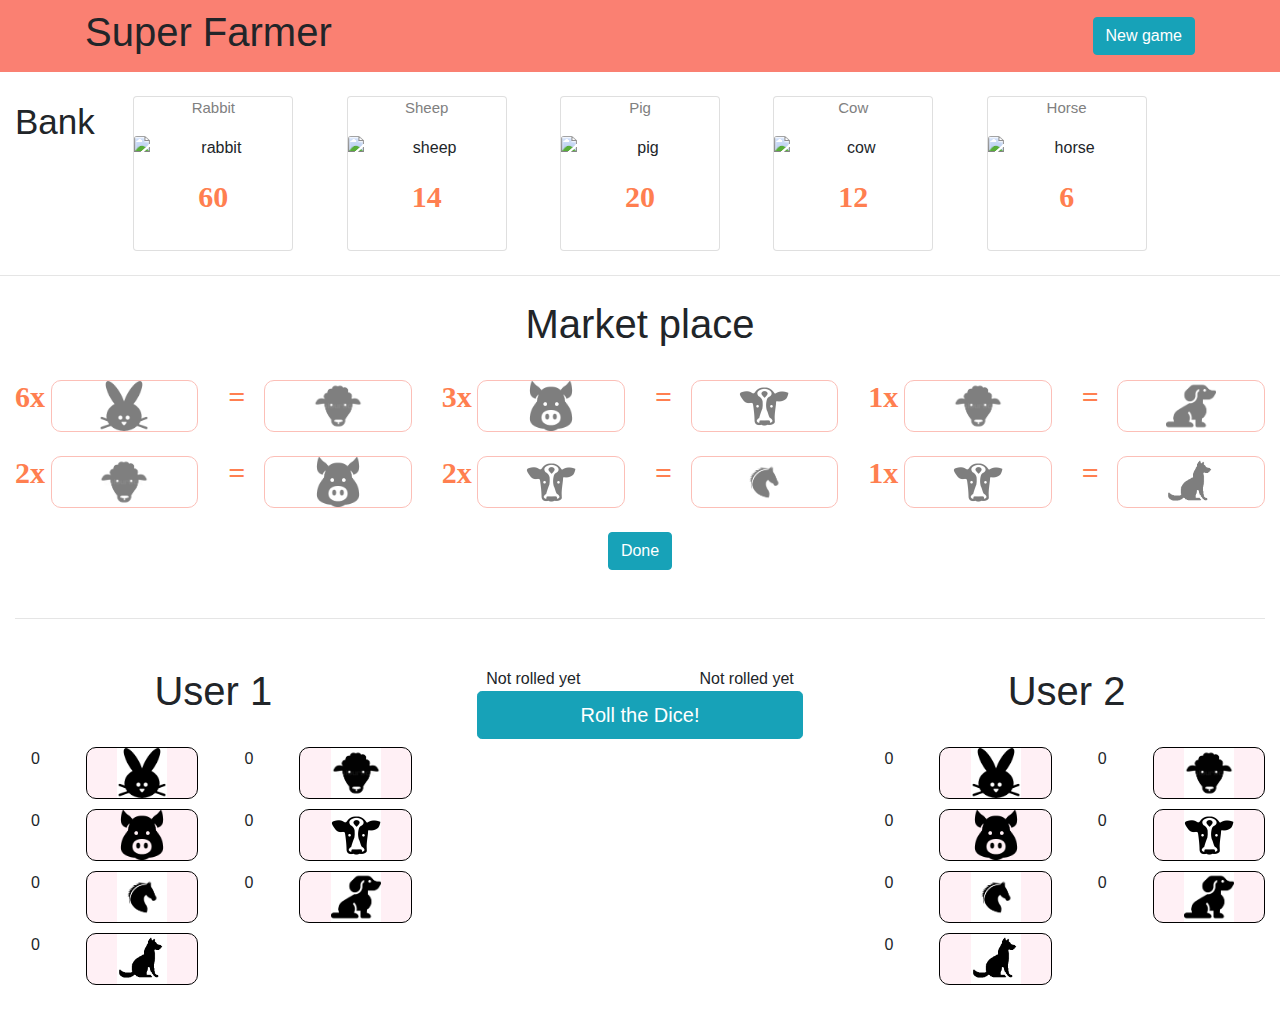
==== templates/game.html @ fa52f886 "rabbit NaN" ====
<!DOCTYPE html>
<html lang="en">
<head>
    <meta charset="UTF-8">
    <meta name="viewport" content="width=device-width, initial-scale=1, shrink-to-fit=no">

    <title>Super Farmer</title>
    <link rel="stylesheet" href="/static/css/style.css">
    <link rel="stylesheet" href="https://stackpath.bootstrapcdn.com/bootstrap/4.3.1/css/bootstrap.min.css" integrity="sha384-ggOyR0iXCbMQv3Xipma34MD+dH/1fQ784/j6cY/iJTQUOhcWr7x9JvoRxT2MZw1T" crossorigin="anonymous">
    <link rel="stylesheet" href="https://cdnjs.cloudflare.com/ajax/libs/dragula/3.7.2/dragula.min.css" />
    <script src='https://cdnjs.cloudflare.com/ajax/libs/dragula/3.7.2/dragula.min.js' defer></script>
    <script src="/static/js/game.js" defer></script>
<!--    <script src="/static/js/game_zs.js" defer></script>-->
</head>

<body>
<nav class="navbar navbar-expand-lg navbar-light sticky-top" style='background-color: salmon'>
    <div class="container">
            <h1>Super Farmer</h1>
            <button id="new-game-button" type="button" class="btn btn-info">New game</button>
    </div>
</nav>

    <br>
    <div class="container-fluid">
    <bank>
        <div class="row padding" align="center">
            <div class="col-lg-1">Bank</div>

            <div class="col-lg-2 col-md-4 col-sm-12">
                <div class="card" style="width: 10rem;">
                    <p class="card-text">Rabbit</p>
                    <img src="static/images/rabbit.png" class="card-img-top" alt="rabbit">
                  <div class="card-body">
                    <p id="bank-rabbit-nr" class="num-text">60</p>
                  </div>
                </div>
            </div>

            <div class="col-lg-2 col-md-4 col-sm-12">
                <div class="card" style="width: 10rem;">
                    <p class="card-text">Sheep</p>
                    <img src="static/images/sheep.png" class="card-img-top" alt="sheep">
                  <div class="card-body">
                    <p id="bank-sheep-nr" class="num-text">14</p>
                  </div>
                </div>
            </div>

            <div class="col-lg-2 col-md-4 col-sm-12">
                <div class="card" style="width: 10rem;">
                    <p class="card-text">Pig</p>
                    <img src="static/images/pig.png" class="card-img-top" alt="pig">
                  <div class="card-body">
                    <p id="bank-pig-nr" class="num-text">20</p>
                  </div>
                </div>
            </div>

            <div class="col-lg-2 col-md-4 col-sm-12">
                <div class="card" style="width: 10rem;">
                    <p class="card-text">Cow</p>
                    <img src="static/images/cow.png" class="card-img-top" alt="cow">
                  <div class="card-body">
                    <p id="bank-cow-nr" class="num-text">12</p>
                  </div>
                </div>
            </div>

            <div class="col-lg-2 col-md-4 col-sm-12">
                <div class="card" style="width: 10rem;">
                    <p class="card-text">Horse</p>
                    <img src="static/images/horse.png" class="card-img-top" alt="horse">
                  <div class="card-body">
                    <p id="bank-horse-nr" class="num-text">6</p>
                  </div>
                </div>
            </div>

            <div class="col-lg-1"></div>

        </div>
    </bank>
    </div>

    <hr class="my-4">

    <div class="container-fluid">
    <market>
        <h1 align="center">Market place</h1>
        <br>

        <div class="row padding" align="center">
            <div class="col-lg-4 col-md-6 col-sm-12">
                <div class="row">
                    <div class="col-1">6x</div>
                    <div class="col-5"><div id="6-rabbits" class="market-animal"><img src="/static/images/rabbit.png" width="50px"></div></div>
                    <div class="col-1">=</div>
                    <div class="col-5 "><div id="1-sheep" class="market-animal"><img src="/static/images/sheep.png" width="50px"></div></div>
                </div>
                <br>
                <div class="row">
                    <div class="col-1">2x</div>
                    <div class="col-5"><div id="2-sheeps" class="market-animal"><img src="/static/images/sheep.png" width="50px"></div></div>
                    <div class="col-1">=</div>
                    <div class="col-5 "><div id="1-pig" class="market-animal"><img src="/static/images/pig.png" width="50px"></div></div>
                </div>
            </div>
            <div class="col-lg-4 col-md-6 col-sm-12">
                <div class="row">
                    <div class="col-1">3x</div>
                    <div class="col-5"><div id="3-pigs" class="market-animal"><img src="/static/images/pig.png" width="50px"></div></div>
                    <div class="col-1">=</div>
                    <div class="col-5 "><div id="1-cow" class="market-animal"><img src="/static/images/cow.png" width="50px"></div></div>
                </div>
                <br>
                <div class="row">
                    <div class="col-1">2x</div>
                    <div class="col-5"><div id="2-cows" class="market-animal"><img src="/static/images/cow.png" width="50px"></div></div>
                    <div class="col-1">=</div>
                    <div class="col-5 "><div id="1-horse" class="market-animal"><img src="/static/images/horse.png" width="50px"></div></div>
                </div>
            </div>
            <div class="col-lg-4 col-md-6 col-sm-12">
                <div class="row">
                    <div class="col-1">1x</div>
                    <div class="col-5"><div id="1-sheep-vs-dog" class="market-animal"><img src="/static/images/sheep.png" width="50px"></div></div>
                    <div class="col-1">=</div>
                    <div class="col-5"><div id="1-small-dog" class="market-animal"><img src="/static/images/small_dog.png" width="50px"></div></div>
                </div>
                <br>
                <div class="row">
                    <div class="col-1">1x</div>
                    <div class="col-5"><div id="1-cow-vs-dog" class="market-animal"><img src="/static/images/cow.png" width="50px"></div></div>
                    <div class="col-1">=</div>
                    <div class="col-5"><div id="1-big-dog" class="market-animal"><img src="/static/images/big_dog.png" width="50px"></div></div>
                </div>
                <br>

            </div>
        </div>
        <div align="center">
            <button id="done-button" type="button" class="btn btn-info user1">Done</button>
        </div>
        <br>
        <hr class="my-4">
    </market>
    </div>

    <br>
    <div class="container-fluid">
    <user-field>
        <div class="row padding" align="center">
            <div class="col-lg-4 col-md-6 col-sm-12">
                <h1 id="user1-name">User 1</h1>
                <br>
                <div class="row">
                    <div class="col-2" id="user1-rabbit">num x</div>
                    <div class="col-4"><div draggable="true" class="own-animal"><img src="/static/images/rabbit.png" width="50px"></div></div>
                    <div class="col-2" id="user1-sheep">num x</div>
                    <div class="col-4"><div draggable="true" class="own-animal"><img src="/static/images/sheep.png" width="50px"></div></div>
                </div>
                <div class="row">
                    <div class="col-2" id="user1-pig">num x</div>
                    <div class="col-4"><div draggable="true" class="own-animal"><img src="/static/images/pig.png" width="50px"></div></div>
                    <div class="col-2" id="user1-cow">num x</div>
                    <div class="col-4"><div draggable="true" class="own-animal"><img src="/static/images/cow.png" width="50px"></div></div>
                </div>
                <div class="row">
                    <div class="col-2" id="user1-horse">num x</div>
                    <div class="col-4"><div draggable="true" class="own-animal"><img src="/static/images/horse.png" width="50px"></div></div>
                    <div class="col-2" id="user1-small-dog">num x</div>
                    <div class="col-4"><div draggable="true" class="own-animal"><img src="/static/images/small_dog.png" width="50px"></div></div>
                </div>
                <div class="row">
                    <div class="col-2" id="user1-big-dog">num x</div>
                    <div class="col-4"><div draggable="true" class="own-animal"><img src="/static/images/big_dog.png" width="50px"></div></div>
                    <div class="col-2"></div>
                    <div class="col-4"></div>
                </div>
            </div>

            <div class="col-lg-4 col-md-6 col-sm-12">
                <div class="row">
                    <div id="dice_img_1" class="col-6">Not rolled yet</div>
                    <div id="dice_img_2" class="col-6">Not rolled yet</div>
                </div>
                <div class="row" align="center">
                    <div class="col-1"></div>
                    <div class="col-10">
                        <button id="dice-button" type="button" class="btn btn-info btn-lg btn-block">Roll the Dice!</button>
                    </div>
                    <div class="col-1"></div>
                </div>
            </div>

            <div class="col-lg-4 col-md-6 col-sm-12">
                <h1 id="user2-name">User 2</h1>
                <br>
                <div class="row">
                    <div class="col-2" id="user2-rabbit">num x</div>
                    <div class="col-4"><div draggable="true" class="own-animal"><img src="/static/images/rabbit.png" width="50px"></div></div>
                    <div class="col-2" id="user2-sheep">num x</div>
                    <div class="col-4"><div draggable="true" class="own-animal"><img src="/static/images/sheep.png" width="50px"></div></div>
                </div>
                <div class="row">
                    <div class="col-2" id="user2-pig">num x</div>
                    <div class="col-4"><div draggable="true" class="own-animal"><img src="/static/images/pig.png" width="50px"></div></div>
                    <div class="col-2" id="user2-cow">num x</div>
                    <div class="col-4"><div draggable="true" class="own-animal"><img src="/static/images/cow.png" width="50px"></div></div>
                </div>
                <div class="row">
                    <div class="col-2" id="user2-horse">num x</div>
                    <div class="col-4"><div draggable="true" class="own-animal"><img src="/static/images/horse.png" width="50px"></div></div>
                    <div class="col-2" id="user2-small-dog">num x</div>
                    <div class="col-4"><div draggable="true" class="own-animal"><img src="/static/images/small_dog.png" width="50px"></div></div>
                </div>
                <div class="row">
                    <div class="col-2" id="user2-big-dog">num x</div>
                    <div class="col-4"><div draggable="true" class="own-animal"><img src="/static/images/big_dog.png" width="50px"></div></div>
                    <div class="col-2"></div>
                    <div class="col-4"></div>
                </div>
            </div>

        </div>
    </user-field>
    </div>

</body>
</html>
---- static/css/style.css ----
body {
    padding-bottom: 30px;
}

.card-img-top{
    width: 30%;
    height: 30%;
}

.num-text{
    color: coral;
    font-size: 30px;
    font: bold 30px Ubuntu;
}

.card-text{
    color: grey;
    font-size: 15px;
}


.col-lg-1{
    font-size: 35px;
}


.own-animal {
    cursor: pointer;
    border: 1px black solid;
    background-color: lavenderblush;
    border-radius: 10px;
    margin-bottom: 10px;
}

.own-animal-inactive {
    cursor: pointer;
    border: 1px black solid;
    background-color: lavenderblush;
    border-radius: 10px;
    margin-bottom: 10px;
    opacity: 0.2;
}

.market-animal {
    border: 1px salmon solid;
    border-radius: 10px;
    opacity: 0.5;
}

.market-animal-active {
    border: 1px salmon solid;
    border-radius: 10px;
    opacity: 1;
}

.active {
    opacity: 1;
}

.held {
    border: solid 5px darksalmon;
}

.hovered {
    background: lightsalmon;
    border-style: dashed;
}

img {
    width: 50px;
}

#dice_img_1 img, #dice_img_2 img {
    width: 80px;
    padding-bottom: 20px;
}

.col-1{
    color: coral;
    font: bold 30px Ubuntu;
}
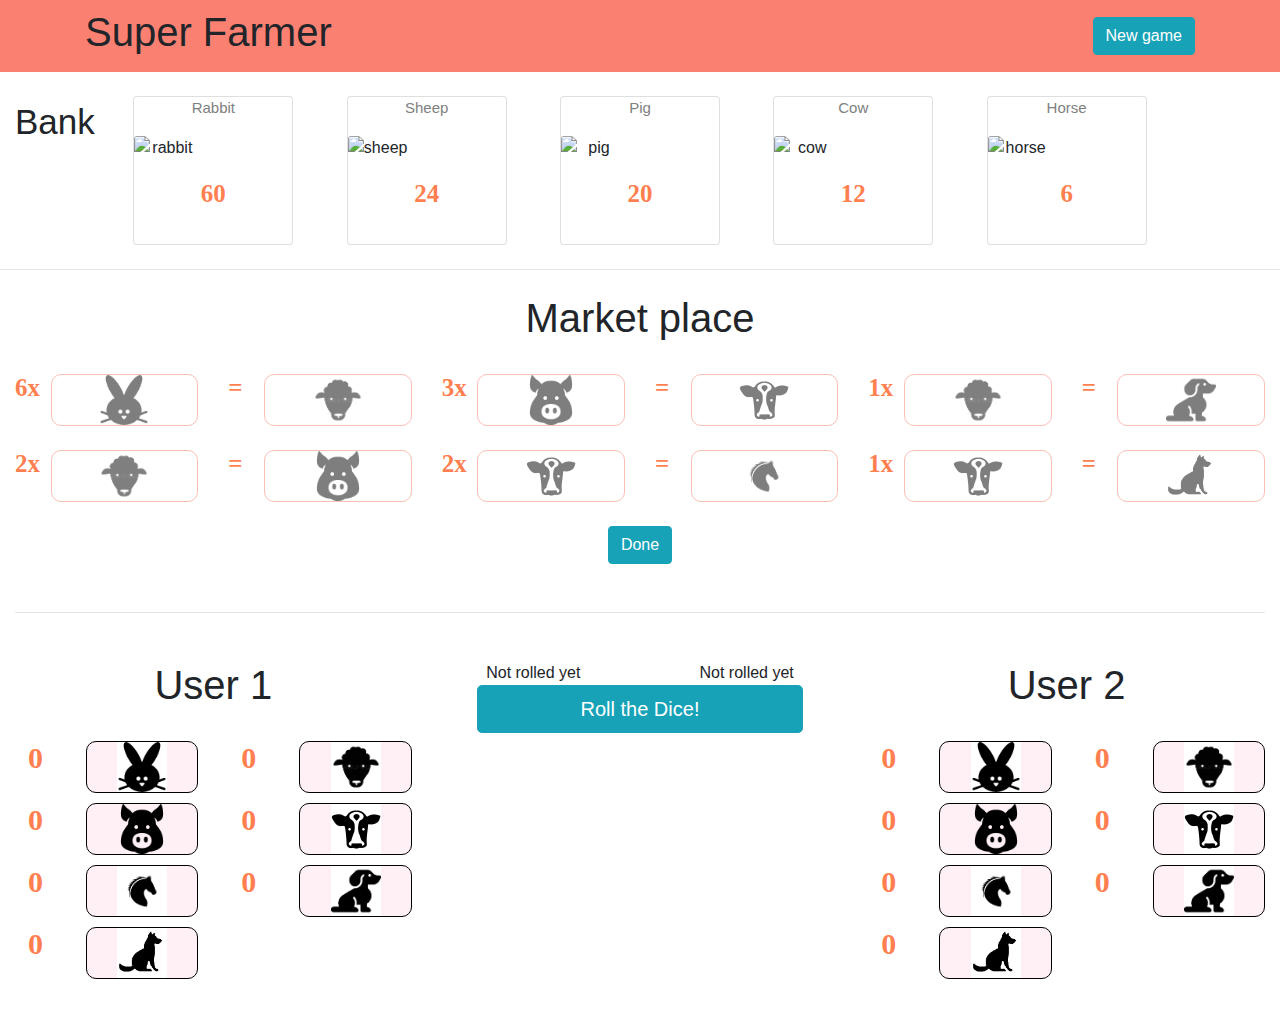
==== commit d59d5d72: "fox and wolf work" ====
--- a/templates/game.html
+++ b/templates/game.html
@@ -17,7 +17,7 @@
 <nav class="navbar navbar-expand-lg navbar-light sticky-top" style='background-color: salmon'>
     <div class="container">
             <h1>Super Farmer</h1>
-            <button id="new-game-button" type="button" class="btn btn-info">New game</button>
+            <button type="button" class="btn btn-info">New game</button>
     </div>
 </nav>
 
@@ -30,7 +30,7 @@
             <div class="col-lg-2 col-md-4 col-sm-12">
                 <div class="card" style="width: 10rem;">
                     <p class="card-text">Rabbit</p>
-                    <img src="static/images/rabbit.png" class="card-img-top" alt="rabbit">
+                    <img src="static/images/rabbit.png" class="card-img-top" alt="rabbit" style="width: 60px" height="60px">
                   <div class="card-body">
                     <p id="bank-rabbit-nr" class="num-text">60</p>
                   </div>
@@ -40,7 +40,7 @@
             <div class="col-lg-2 col-md-4 col-sm-12">
                 <div class="card" style="width: 10rem;">
                     <p class="card-text">Sheep</p>
-                    <img src="static/images/sheep.png" class="card-img-top" alt="sheep">
+                    <img src="static/images/sheep.png" class="card-img-top" alt="sheep" style="width: 60px" height="60px">
                   <div class="card-body">
                     <p id="bank-sheep-nr" class="num-text">14</p>
                   </div>
@@ -50,7 +50,7 @@
             <div class="col-lg-2 col-md-4 col-sm-12">
                 <div class="card" style="width: 10rem;">
                     <p class="card-text">Pig</p>
-                    <img src="static/images/pig.png" class="card-img-top" alt="pig">
+                    <img src="static/images/pig.png" class="card-img-top" alt="pig" style="width: 60px" height="60px">
                   <div class="card-body">
                     <p id="bank-pig-nr" class="num-text">20</p>
                   </div>
@@ -60,7 +60,7 @@
             <div class="col-lg-2 col-md-4 col-sm-12">
                 <div class="card" style="width: 10rem;">
                     <p class="card-text">Cow</p>
-                    <img src="static/images/cow.png" class="card-img-top" alt="cow">
+                    <img src="static/images/cow.png" class="card-img-top" alt="cow" style="width: 60px" height="60px">
                   <div class="card-body">
                     <p id="bank-cow-nr" class="num-text">12</p>
                   </div>
@@ -70,7 +70,7 @@
             <div class="col-lg-2 col-md-4 col-sm-12">
                 <div class="card" style="width: 10rem;">
                     <p class="card-text">Horse</p>
-                    <img src="static/images/horse.png" class="card-img-top" alt="horse">
+                    <img src="static/images/horse.png" class="card-img-top" alt="horse" style="width: 60px" height="60px">
                   <div class="card-body">
                     <p id="bank-horse-nr" class="num-text">6</p>
                   </div>
@@ -152,7 +152,7 @@
     <user-field>
         <div class="row padding" align="center">
             <div class="col-lg-4 col-md-6 col-sm-12">
-                <h1 id="user1-name">User 1</h1>
+                <h1>User 1</h1>
                 <br>
                 <div class="row">
                     <div class="col-2" id="user1-rabbit">num x</div>
@@ -195,7 +195,7 @@
             </div>
 
             <div class="col-lg-4 col-md-6 col-sm-12">
-                <h1 id="user2-name">User 2</h1>
+                <h1>User 2</h1>
                 <br>
                 <div class="row">
                     <div class="col-2" id="user2-rabbit">num x</div>
--- a/static/css/style.css
+++ b/static/css/style.css
@@ -9,8 +9,7 @@
 
 .num-text{
     color: coral;
-    font-size: 30px;
-    font: bold 30px Ubuntu;
+    font: bold 25px Ubuntu;
 }
 
 .card-text{
@@ -77,5 +76,10 @@
 
 .col-1{
     color: coral;
+    font: bold 25px Ubuntu;
+}
+
+.col-2{
+    color: coral;
     font: bold 30px Ubuntu;
-}
+}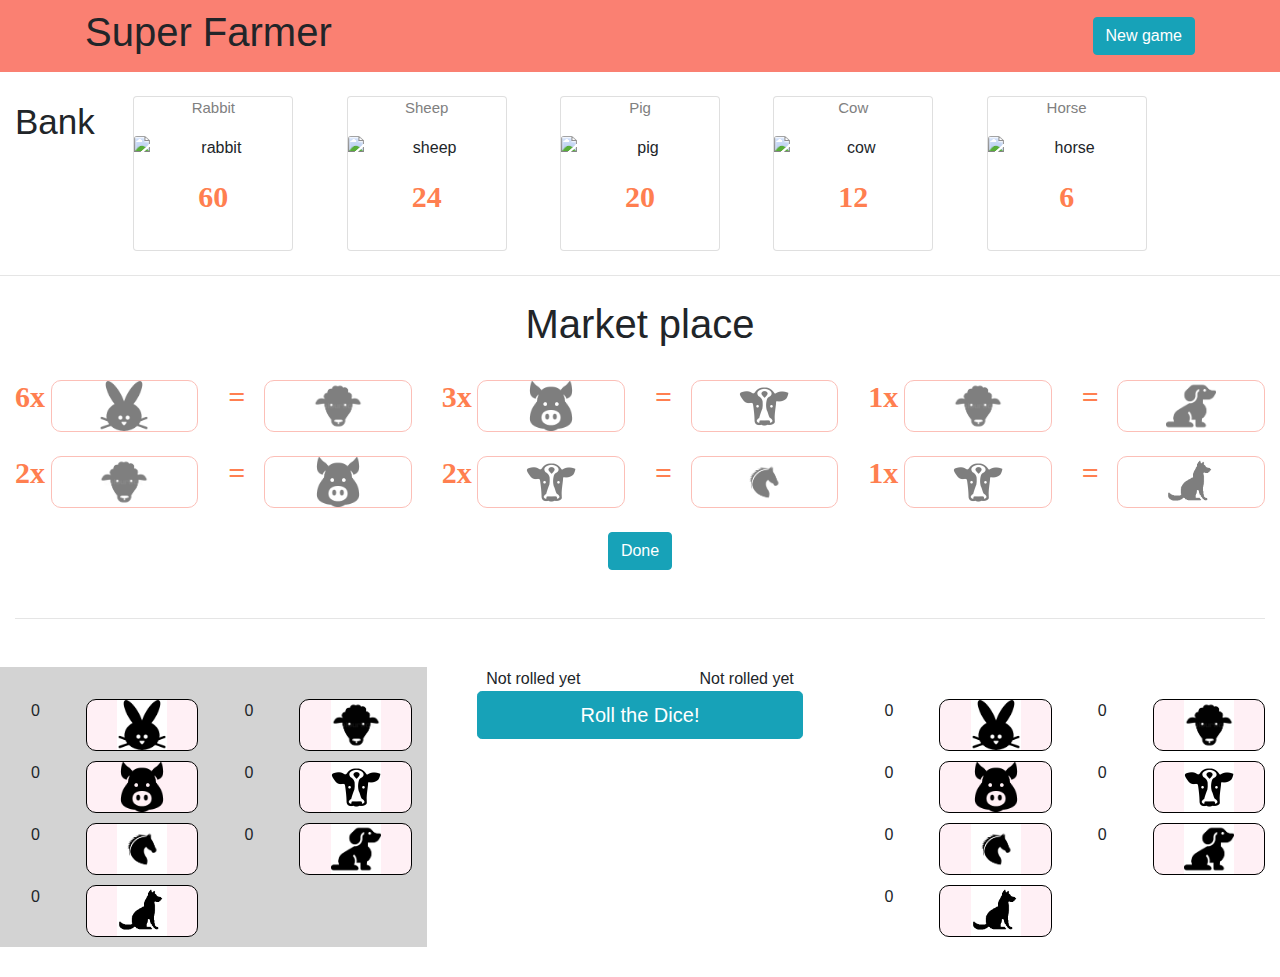
==== commit 3d5af2e5: "active user: grey, usernames can be given, new game: reload" ====
--- a/templates/game.html
+++ b/templates/game.html
@@ -17,7 +17,7 @@
 <nav class="navbar navbar-expand-lg navbar-light sticky-top" style='background-color: salmon'>
     <div class="container">
             <h1>Super Farmer</h1>
-            <button type="button" class="btn btn-info">New game</button>
+            <button id="new-game-button" type="button" class="btn btn-info">New game</button>
     </div>
 </nav>
 
@@ -30,7 +30,7 @@
             <div class="col-lg-2 col-md-4 col-sm-12">
                 <div class="card" style="width: 10rem;">
                     <p class="card-text">Rabbit</p>
-                    <img src="static/images/rabbit.png" class="card-img-top" alt="rabbit" style="width: 60px" height="60px">
+                    <img src="static/images/rabbit.png" class="card-img-top" alt="rabbit">
                   <div class="card-body">
                     <p id="bank-rabbit-nr" class="num-text">60</p>
                   </div>
@@ -40,7 +40,7 @@
             <div class="col-lg-2 col-md-4 col-sm-12">
                 <div class="card" style="width: 10rem;">
                     <p class="card-text">Sheep</p>
-                    <img src="static/images/sheep.png" class="card-img-top" alt="sheep" style="width: 60px" height="60px">
+                    <img src="static/images/sheep.png" class="card-img-top" alt="sheep">
                   <div class="card-body">
                     <p id="bank-sheep-nr" class="num-text">14</p>
                   </div>
@@ -50,7 +50,7 @@
             <div class="col-lg-2 col-md-4 col-sm-12">
                 <div class="card" style="width: 10rem;">
                     <p class="card-text">Pig</p>
-                    <img src="static/images/pig.png" class="card-img-top" alt="pig" style="width: 60px" height="60px">
+                    <img src="static/images/pig.png" class="card-img-top" alt="pig">
                   <div class="card-body">
                     <p id="bank-pig-nr" class="num-text">20</p>
                   </div>
@@ -60,7 +60,7 @@
             <div class="col-lg-2 col-md-4 col-sm-12">
                 <div class="card" style="width: 10rem;">
                     <p class="card-text">Cow</p>
-                    <img src="static/images/cow.png" class="card-img-top" alt="cow" style="width: 60px" height="60px">
+                    <img src="static/images/cow.png" class="card-img-top" alt="cow">
                   <div class="card-body">
                     <p id="bank-cow-nr" class="num-text">12</p>
                   </div>
@@ -70,7 +70,7 @@
             <div class="col-lg-2 col-md-4 col-sm-12">
                 <div class="card" style="width: 10rem;">
                     <p class="card-text">Horse</p>
-                    <img src="static/images/horse.png" class="card-img-top" alt="horse" style="width: 60px" height="60px">
+                    <img src="static/images/horse.png" class="card-img-top" alt="horse">
                   <div class="card-body">
                     <p id="bank-horse-nr" class="num-text">6</p>
                   </div>
@@ -151,8 +151,8 @@
     <div class="container-fluid">
     <user-field>
         <div class="row padding" align="center">
-            <div class="col-lg-4 col-md-6 col-sm-12">
-                <h1>User 1</h1>
+            <div id="user1-field" class="col-lg-4 col-md-6 col-sm-12 plays">
+                <h1 id="user1-name">User 1</h1>
                 <br>
                 <div class="row">
                     <div class="col-2" id="user1-rabbit">num x</div>
@@ -194,8 +194,8 @@
                 </div>
             </div>
 
-            <div class="col-lg-4 col-md-6 col-sm-12">
-                <h1>User 2</h1>
+            <div id="user2-field" class="col-lg-4 col-md-6 col-sm-12">
+                <h1 id="user2-name">User 2</h1>
                 <br>
                 <div class="row">
                     <div class="col-2" id="user2-rabbit">num x</div>
--- a/static/css/style.css
+++ b/static/css/style.css
@@ -9,7 +9,8 @@
 
 .num-text{
     color: coral;
-    font: bold 25px Ubuntu;
+    font-size: 30px;
+    font: bold 30px Ubuntu;
 }
 
 .card-text{
@@ -76,10 +77,9 @@
 
 .col-1{
     color: coral;
-    font: bold 25px Ubuntu;
+    font: bold 30px Ubuntu;
 }
 
-.col-2{
-    color: coral;
-    font: bold 30px Ubuntu;
-}+.plays{
+    background-color: lightgrey;
+}
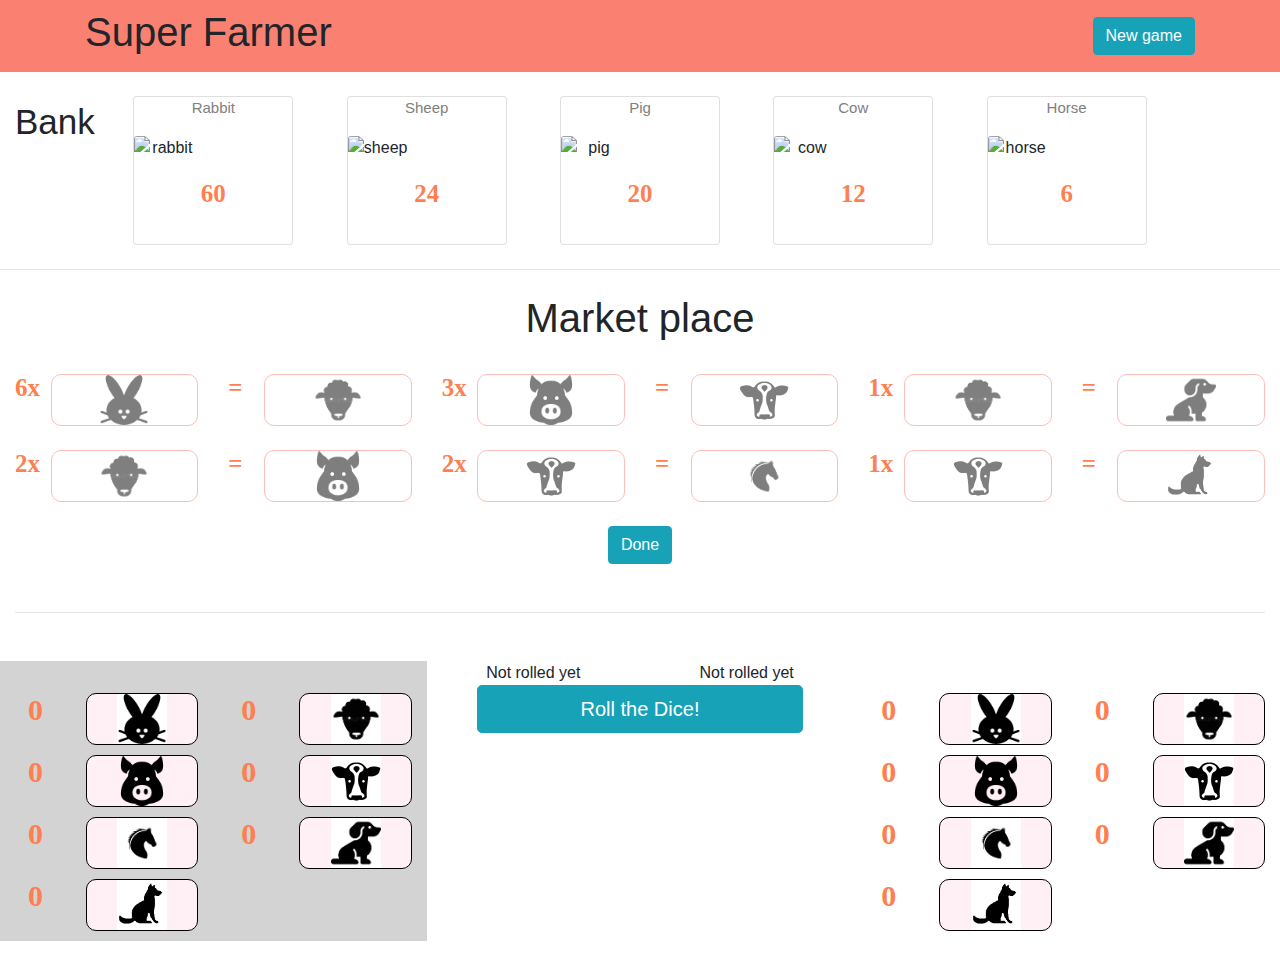
==== commit d788beab: "css conflict" ====
--- a/templates/game.html
+++ b/templates/game.html
@@ -30,7 +30,7 @@
             <div class="col-lg-2 col-md-4 col-sm-12">
                 <div class="card" style="width: 10rem;">
                     <p class="card-text">Rabbit</p>
-                    <img src="static/images/rabbit.png" class="card-img-top" alt="rabbit">
+                    <img src="static/images/rabbit.png" class="card-img-top" alt="rabbit" style="width: 60px" height="60px">
                   <div class="card-body">
                     <p id="bank-rabbit-nr" class="num-text">60</p>
                   </div>
@@ -40,7 +40,7 @@
             <div class="col-lg-2 col-md-4 col-sm-12">
                 <div class="card" style="width: 10rem;">
                     <p class="card-text">Sheep</p>
-                    <img src="static/images/sheep.png" class="card-img-top" alt="sheep">
+                    <img src="static/images/sheep.png" class="card-img-top" alt="sheep" style="width: 60px" height="60px">
                   <div class="card-body">
                     <p id="bank-sheep-nr" class="num-text">14</p>
                   </div>
@@ -50,7 +50,7 @@
             <div class="col-lg-2 col-md-4 col-sm-12">
                 <div class="card" style="width: 10rem;">
                     <p class="card-text">Pig</p>
-                    <img src="static/images/pig.png" class="card-img-top" alt="pig">
+                    <img src="static/images/pig.png" class="card-img-top" alt="pig" style="width: 60px" height="60px">
                   <div class="card-body">
                     <p id="bank-pig-nr" class="num-text">20</p>
                   </div>
@@ -60,7 +60,7 @@
             <div class="col-lg-2 col-md-4 col-sm-12">
                 <div class="card" style="width: 10rem;">
                     <p class="card-text">Cow</p>
-                    <img src="static/images/cow.png" class="card-img-top" alt="cow">
+                    <img src="static/images/cow.png" class="card-img-top" alt="cow" style="width: 60px" height="60px">
                   <div class="card-body">
                     <p id="bank-cow-nr" class="num-text">12</p>
                   </div>
@@ -70,7 +70,7 @@
             <div class="col-lg-2 col-md-4 col-sm-12">
                 <div class="card" style="width: 10rem;">
                     <p class="card-text">Horse</p>
-                    <img src="static/images/horse.png" class="card-img-top" alt="horse">
+                    <img src="static/images/horse.png" class="card-img-top" alt="horse" style="width: 60px" height="60px">
                   <div class="card-body">
                     <p id="bank-horse-nr" class="num-text">6</p>
                   </div>
--- a/static/css/style.css
+++ b/static/css/style.css
@@ -9,8 +9,7 @@
 
 .num-text{
     color: coral;
-    font-size: 30px;
-    font: bold 30px Ubuntu;
+    font: bold 25px Ubuntu;
 }
 
 .card-text{
@@ -77,9 +76,18 @@
 
 .col-1{
     color: coral;
+    font: bold 25px Ubuntu;
+}
+
+.col-2{
+    color: coral;
     font: bold 30px Ubuntu;
 }
 
 .plays{
     background-color: lightgrey;
 }
+
+.hiddendice {
+    visibility: hidden;
+}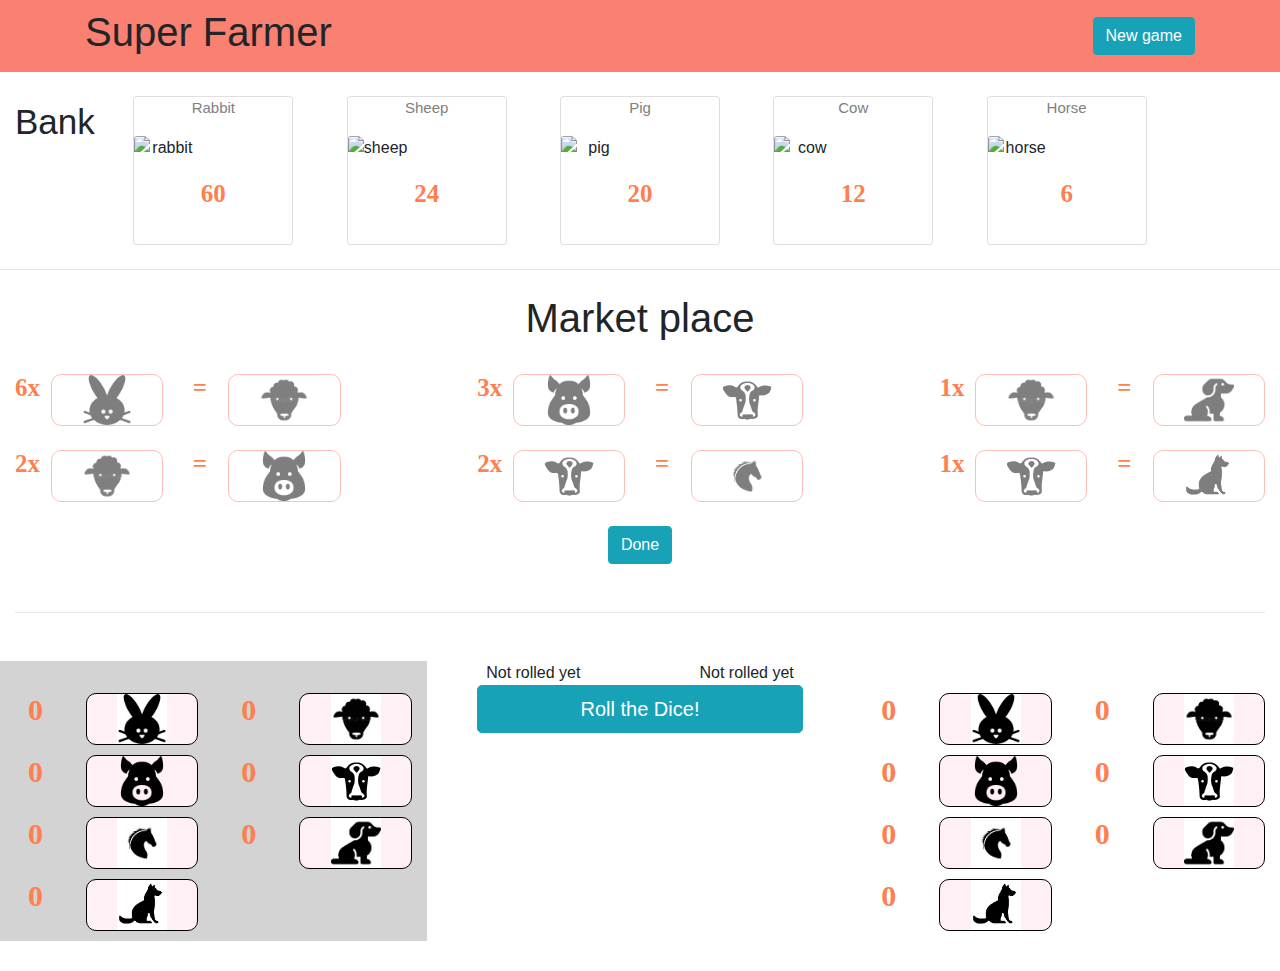
==== commit db475c41: "changes by Rudi" ====
--- a/templates/game.html
+++ b/templates/game.html
@@ -94,46 +94,46 @@
             <div class="col-lg-4 col-md-6 col-sm-12">
                 <div class="row">
                     <div class="col-1">6x</div>
-                    <div class="col-5"><div id="6-rabbits" class="market-animal"><img src="/static/images/rabbit.png" width="50px"></div></div>
-                    <div class="col-1">=</div>
-                    <div class="col-5 "><div id="1-sheep" class="market-animal"><img src="/static/images/sheep.png" width="50px"></div></div>
+                    <div class="col-4"><div id="6-rabbits" class="market-animal"><img src="/static/images/rabbit.png" width="50px"></div></div>
+                    <div class="col-1">=</div>
+                    <div class="col-4 "><div id="1-sheep" class="market-animal"><img src="/static/images/sheep.png" width="50px"></div></div>
                 </div>
                 <br>
                 <div class="row">
                     <div class="col-1">2x</div>
-                    <div class="col-5"><div id="2-sheeps" class="market-animal"><img src="/static/images/sheep.png" width="50px"></div></div>
-                    <div class="col-1">=</div>
-                    <div class="col-5 "><div id="1-pig" class="market-animal"><img src="/static/images/pig.png" width="50px"></div></div>
-                </div>
-            </div>
-            <div class="col-lg-4 col-md-6 col-sm-12">
-                <div class="row">
-                    <div class="col-1">3x</div>
-                    <div class="col-5"><div id="3-pigs" class="market-animal"><img src="/static/images/pig.png" width="50px"></div></div>
-                    <div class="col-1">=</div>
-                    <div class="col-5 "><div id="1-cow" class="market-animal"><img src="/static/images/cow.png" width="50px"></div></div>
-                </div>
-                <br>
-                <div class="row">
-                    <div class="col-1">2x</div>
-                    <div class="col-5"><div id="2-cows" class="market-animal"><img src="/static/images/cow.png" width="50px"></div></div>
-                    <div class="col-1">=</div>
-                    <div class="col-5 "><div id="1-horse" class="market-animal"><img src="/static/images/horse.png" width="50px"></div></div>
-                </div>
-            </div>
-            <div class="col-lg-4 col-md-6 col-sm-12">
-                <div class="row">
-                    <div class="col-1">1x</div>
-                    <div class="col-5"><div id="1-sheep-vs-dog" class="market-animal"><img src="/static/images/sheep.png" width="50px"></div></div>
-                    <div class="col-1">=</div>
-                    <div class="col-5"><div id="1-small-dog" class="market-animal"><img src="/static/images/small_dog.png" width="50px"></div></div>
-                </div>
-                <br>
-                <div class="row">
-                    <div class="col-1">1x</div>
-                    <div class="col-5"><div id="1-cow-vs-dog" class="market-animal"><img src="/static/images/cow.png" width="50px"></div></div>
-                    <div class="col-1">=</div>
-                    <div class="col-5"><div id="1-big-dog" class="market-animal"><img src="/static/images/big_dog.png" width="50px"></div></div>
+                    <div class="col-4"><div id="2-sheeps" class="market-animal"><img src="/static/images/sheep.png" width="50px"></div></div>
+                    <div class="col-1">=</div>
+                    <div class="col-4 "><div id="1-pig" class="market-animal"><img src="/static/images/pig.png" width="50px"></div></div>
+                </div>
+            </div>
+            <div class="col-lg-4 col-md-6 col-sm-12">
+                <div class="row">
+                    <div class="col-1 offset-1">3x</div>
+                    <div class="col-4"><div id="3-pigs" class="market-animal"><img src="/static/images/pig.png" width="50px"></div></div>
+                    <div class="col-1">=</div>
+                    <div class="col-4 "><div id="1-cow" class="market-animal"><img src="/static/images/cow.png" width="50px"></div></div>
+                </div>
+                <br>
+                <div class="row">
+                    <div class="col-1 offset-1">2x</div>
+                    <div class="col-4"><div id="2-cows" class="market-animal"><img src="/static/images/cow.png" width="50px"></div></div>
+                    <div class="col-1">=</div>
+                    <div class="col-4 "><div id="1-horse" class="market-animal"><img src="/static/images/horse.png" width="50px"></div></div>
+                </div>
+            </div>
+            <div class="col-lg-4 col-md-6 col-sm-12">
+                <div class="row">
+                    <div class="col-1 offset-2">1x</div>
+                    <div class="col-4"><div id="1-sheep-vs-dog" class="market-animal"><img src="/static/images/sheep.png" width="50px"></div></div>
+                    <div class="col-1">=</div>
+                    <div class="col-4"><div id="1-small-dog" class="market-animal"><img src="/static/images/small_dog.png" width="50px"></div></div>
+                </div>
+                <br>
+                <div class="row">
+                    <div class="col-1 offset-2">1x</div>
+                    <div class="col-4"><div id="1-cow-vs-dog" class="market-animal"><img src="/static/images/cow.png" width="50px"></div></div>
+                    <div class="col-1">=</div>
+                    <div class="col-4"><div id="1-big-dog" class="market-animal"><img src="/static/images/big_dog.png" width="50px"></div></div>
                 </div>
                 <br>
 
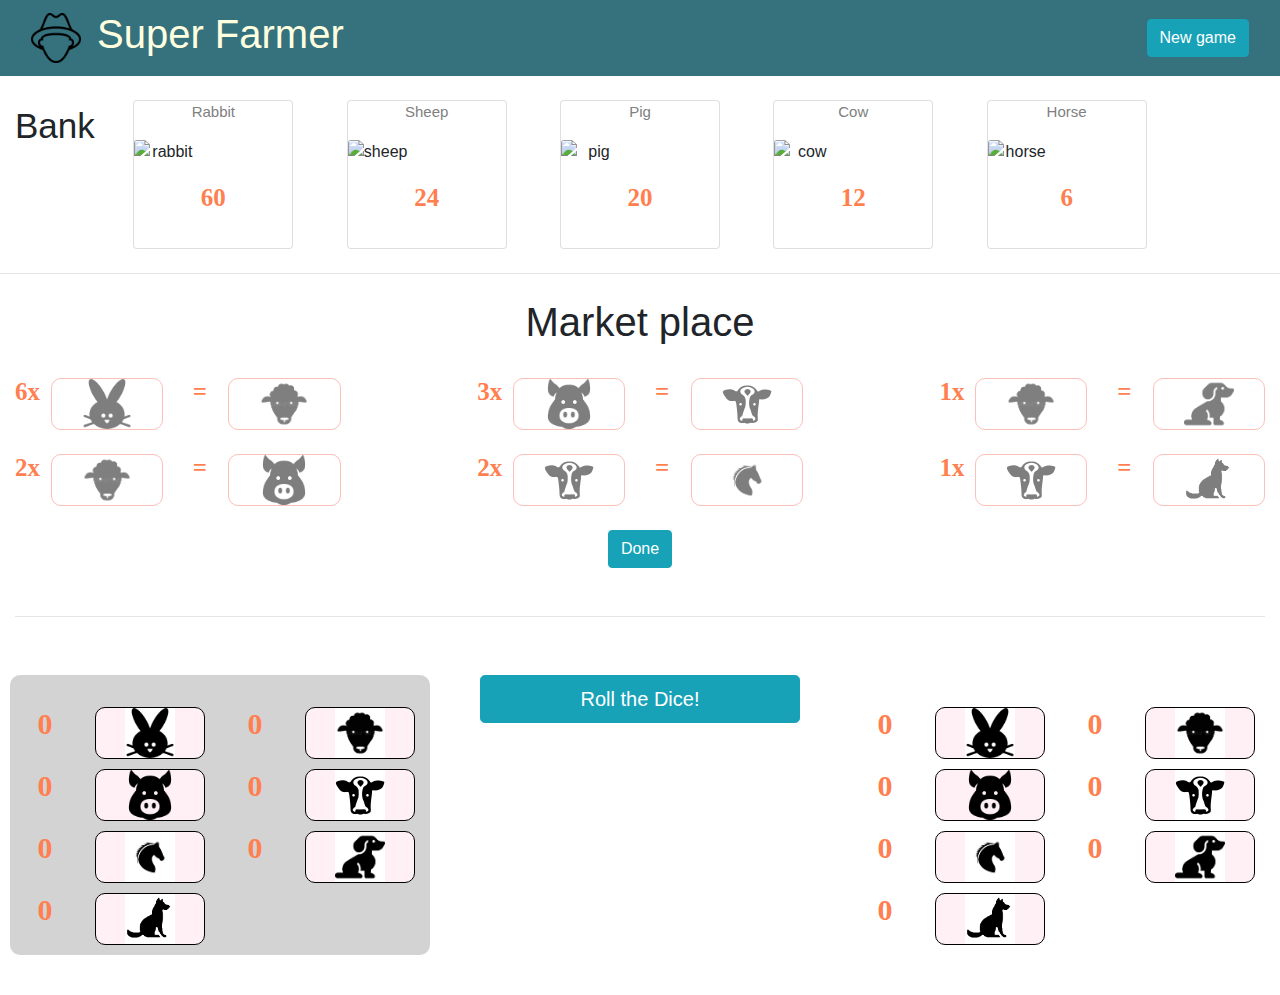
==== commit de452905: "Add CSS" ====
--- a/templates/game.html
+++ b/templates/game.html
@@ -14,9 +14,16 @@
 </head>
 
 <body>
-<nav class="navbar navbar-expand-lg navbar-light sticky-top" style='background-color: salmon'>
-    <div class="container">
-            <h1>Super Farmer</h1>
+<nav class="navbar navbar-expand-lg navbar-light sticky-top">
+    <div class="container-fluid">
+    <logo class="navbar-brand" >
+            <img src="/static/images/farmer.png" alt="">
+
+        </logo>
+    <div class="navbar-collapse collapse">
+        <ul class="nav navbar-nav">
+          <li class="navbar-left">
+            <h1 >Super Farmer</h1></li></ul></div>
             <button id="new-game-button" type="button" class="btn btn-info">New game</button>
     </div>
 </nav>
@@ -150,30 +157,31 @@
     <br>
     <div class="container-fluid">
     <user-field>
+    <div id="user-field">
         <div class="row padding" align="center">
             <div id="user1-field" class="col-lg-4 col-md-6 col-sm-12 plays">
                 <h1 id="user1-name">User 1</h1>
                 <br>
                 <div class="row">
-                    <div class="col-2" id="user1-rabbit">num x</div>
+                    <div class="col-2" id="user1-rabbit"> </div>
                     <div class="col-4"><div draggable="true" class="own-animal"><img src="/static/images/rabbit.png" width="50px"></div></div>
-                    <div class="col-2" id="user1-sheep">num x</div>
+                    <div class="col-2" id="user1-sheep"> </div>
                     <div class="col-4"><div draggable="true" class="own-animal"><img src="/static/images/sheep.png" width="50px"></div></div>
                 </div>
                 <div class="row">
-                    <div class="col-2" id="user1-pig">num x</div>
+                    <div class="col-2" id="user1-pig"> </div>
                     <div class="col-4"><div draggable="true" class="own-animal"><img src="/static/images/pig.png" width="50px"></div></div>
-                    <div class="col-2" id="user1-cow">num x</div>
+                    <div class="col-2" id="user1-cow"> </div>
                     <div class="col-4"><div draggable="true" class="own-animal"><img src="/static/images/cow.png" width="50px"></div></div>
                 </div>
                 <div class="row">
-                    <div class="col-2" id="user1-horse">num x</div>
+                    <div class="col-2" id="user1-horse"> </div>
                     <div class="col-4"><div draggable="true" class="own-animal"><img src="/static/images/horse.png" width="50px"></div></div>
-                    <div class="col-2" id="user1-small-dog">num x</div>
+                    <div class="col-2" id="user1-small-dog"> </div>
                     <div class="col-4"><div draggable="true" class="own-animal"><img src="/static/images/small_dog.png" width="50px"></div></div>
                 </div>
                 <div class="row">
-                    <div class="col-2" id="user1-big-dog">num x</div>
+                    <div class="col-2" id="user1-big-dog"> </div>
                     <div class="col-4"><div draggable="true" class="own-animal"><img src="/static/images/big_dog.png" width="50px"></div></div>
                     <div class="col-2"></div>
                     <div class="col-4"></div>
@@ -182,8 +190,8 @@
 
             <div class="col-lg-4 col-md-6 col-sm-12">
                 <div class="row">
-                    <div id="dice_img_1" class="col-6">Not rolled yet</div>
-                    <div id="dice_img_2" class="col-6">Not rolled yet</div>
+                    <div id="dice_img_1" class="col-6"> </div>
+                    <div id="dice_img_2" class="col-6"> </div>
                 </div>
                 <div class="row" align="center">
                     <div class="col-1"></div>
@@ -198,25 +206,25 @@
                 <h1 id="user2-name">User 2</h1>
                 <br>
                 <div class="row">
-                    <div class="col-2" id="user2-rabbit">num x</div>
+                    <div class="col-2" id="user2-rabbit"> </div>
                     <div class="col-4"><div draggable="true" class="own-animal"><img src="/static/images/rabbit.png" width="50px"></div></div>
-                    <div class="col-2" id="user2-sheep">num x</div>
+                    <div class="col-2" id="user2-sheep"> </div>
                     <div class="col-4"><div draggable="true" class="own-animal"><img src="/static/images/sheep.png" width="50px"></div></div>
                 </div>
                 <div class="row">
-                    <div class="col-2" id="user2-pig">num x</div>
+                    <div class="col-2" id="user2-pig"> </div>
                     <div class="col-4"><div draggable="true" class="own-animal"><img src="/static/images/pig.png" width="50px"></div></div>
-                    <div class="col-2" id="user2-cow">num x</div>
+                    <div class="col-2" id="user2-cow"> </div>
                     <div class="col-4"><div draggable="true" class="own-animal"><img src="/static/images/cow.png" width="50px"></div></div>
                 </div>
                 <div class="row">
-                    <div class="col-2" id="user2-horse">num x</div>
+                    <div class="col-2" id="user2-horse"> </div>
                     <div class="col-4"><div draggable="true" class="own-animal"><img src="/static/images/horse.png" width="50px"></div></div>
-                    <div class="col-2" id="user2-small-dog">num x</div>
+                    <div class="col-2" id="user2-small-dog"> </div>
                     <div class="col-4"><div draggable="true" class="own-animal"><img src="/static/images/small_dog.png" width="50px"></div></div>
                 </div>
                 <div class="row">
-                    <div class="col-2" id="user2-big-dog">num x</div>
+                    <div class="col-2" id="user2-big-dog"> </div>
                     <div class="col-4"><div draggable="true" class="own-animal"><img src="/static/images/big_dog.png" width="50px"></div></div>
                     <div class="col-2"></div>
                     <div class="col-4"></div>
@@ -224,6 +232,7 @@
             </div>
 
         </div>
+        </div>
     </user-field>
     </div>
 
--- a/static/css/style.css
+++ b/static/css/style.css
@@ -84,10 +84,24 @@
     font: bold 30px Ubuntu;
 }
 
+#user-field {
+    padding: 10px
+}
+
 .plays{
     background-color: lightgrey;
+    border-radius: 10px;
 }
 
 .hiddendice {
     visibility: hidden;
+}
+
+nav h1 {
+    color: lightyellow;
+    text-align: left;
+}
+
+.navbar-light {
+background-color: #35727d;
 }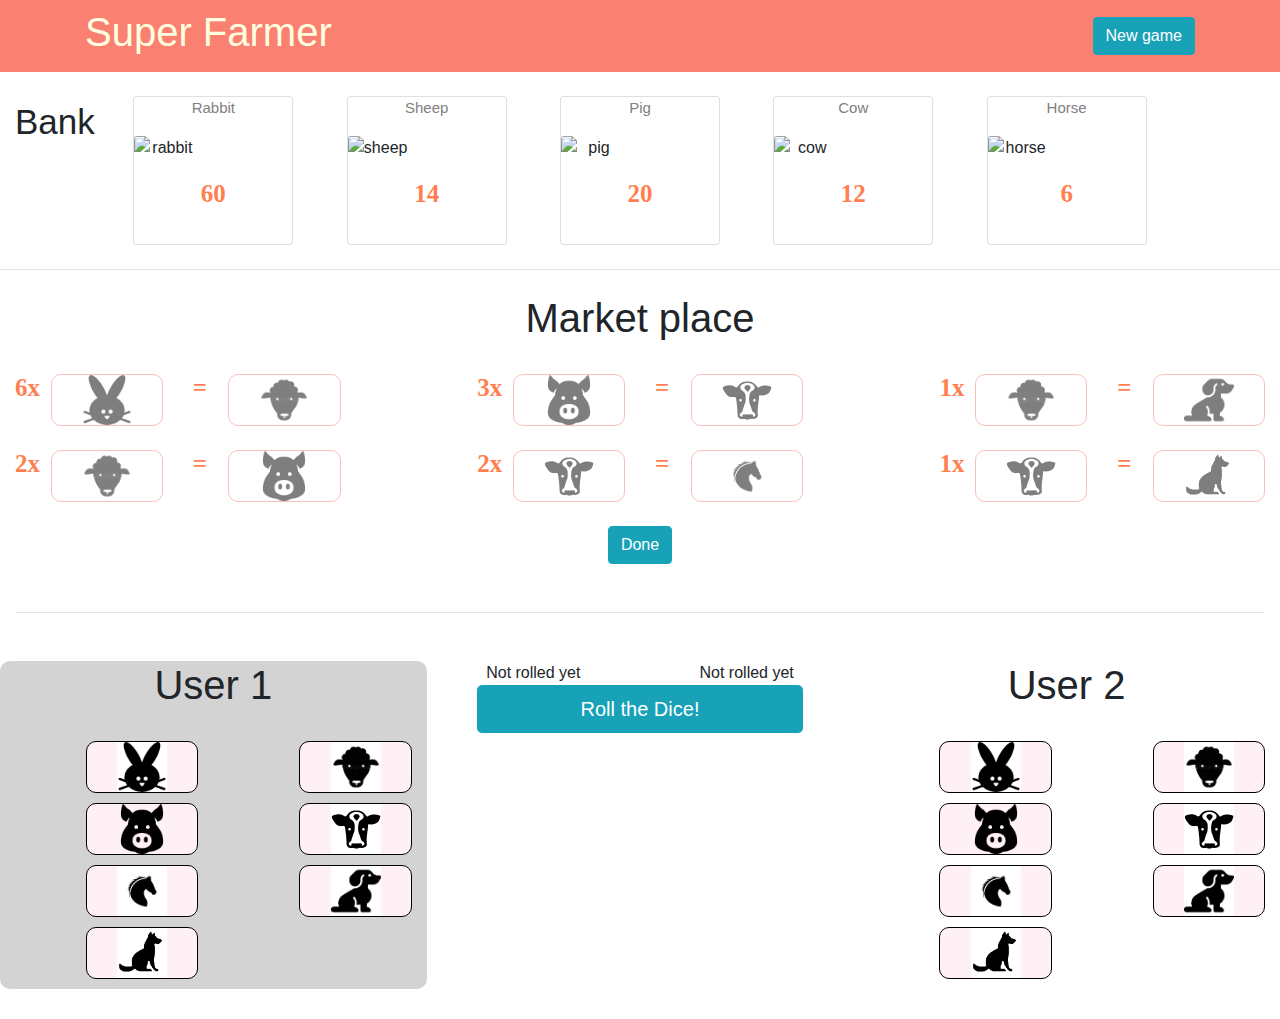
==== commit 8a2d264c: "win check" ====
--- a/templates/game.html
+++ b/templates/game.html
@@ -14,16 +14,9 @@
 </head>
 
 <body>
-<nav class="navbar navbar-expand-lg navbar-light sticky-top">
-    <div class="container-fluid">
-    <logo class="navbar-brand" >
-            <img src="/static/images/farmer.png" alt="">
-
-        </logo>
-    <div class="navbar-collapse collapse">
-        <ul class="nav navbar-nav">
-          <li class="navbar-left">
-            <h1 >Super Farmer</h1></li></ul></div>
+<nav class="navbar navbar-expand-lg navbar-light sticky-top" style='background-color: salmon'>
+    <div class="container">
+            <h1>Super Farmer</h1>
             <button id="new-game-button" type="button" class="btn btn-info">New game</button>
     </div>
 </nav>
@@ -157,7 +150,6 @@
     <br>
     <div class="container-fluid">
     <user-field>
-    <div id="user-field">
         <div class="row padding" align="center">
             <div id="user1-field" class="col-lg-4 col-md-6 col-sm-12 plays">
                 <h1 id="user1-name">User 1</h1>
@@ -190,8 +182,8 @@
 
             <div class="col-lg-4 col-md-6 col-sm-12">
                 <div class="row">
-                    <div id="dice_img_1" class="col-6"> </div>
-                    <div id="dice_img_2" class="col-6"> </div>
+                    <div id="dice_img_1" class="col-6">Not rolled yet</div>
+                    <div id="dice_img_2" class="col-6">Not rolled yet</div>
                 </div>
                 <div class="row" align="center">
                     <div class="col-1"></div>
@@ -232,7 +224,6 @@
             </div>
 
         </div>
-        </div>
     </user-field>
     </div>
 
